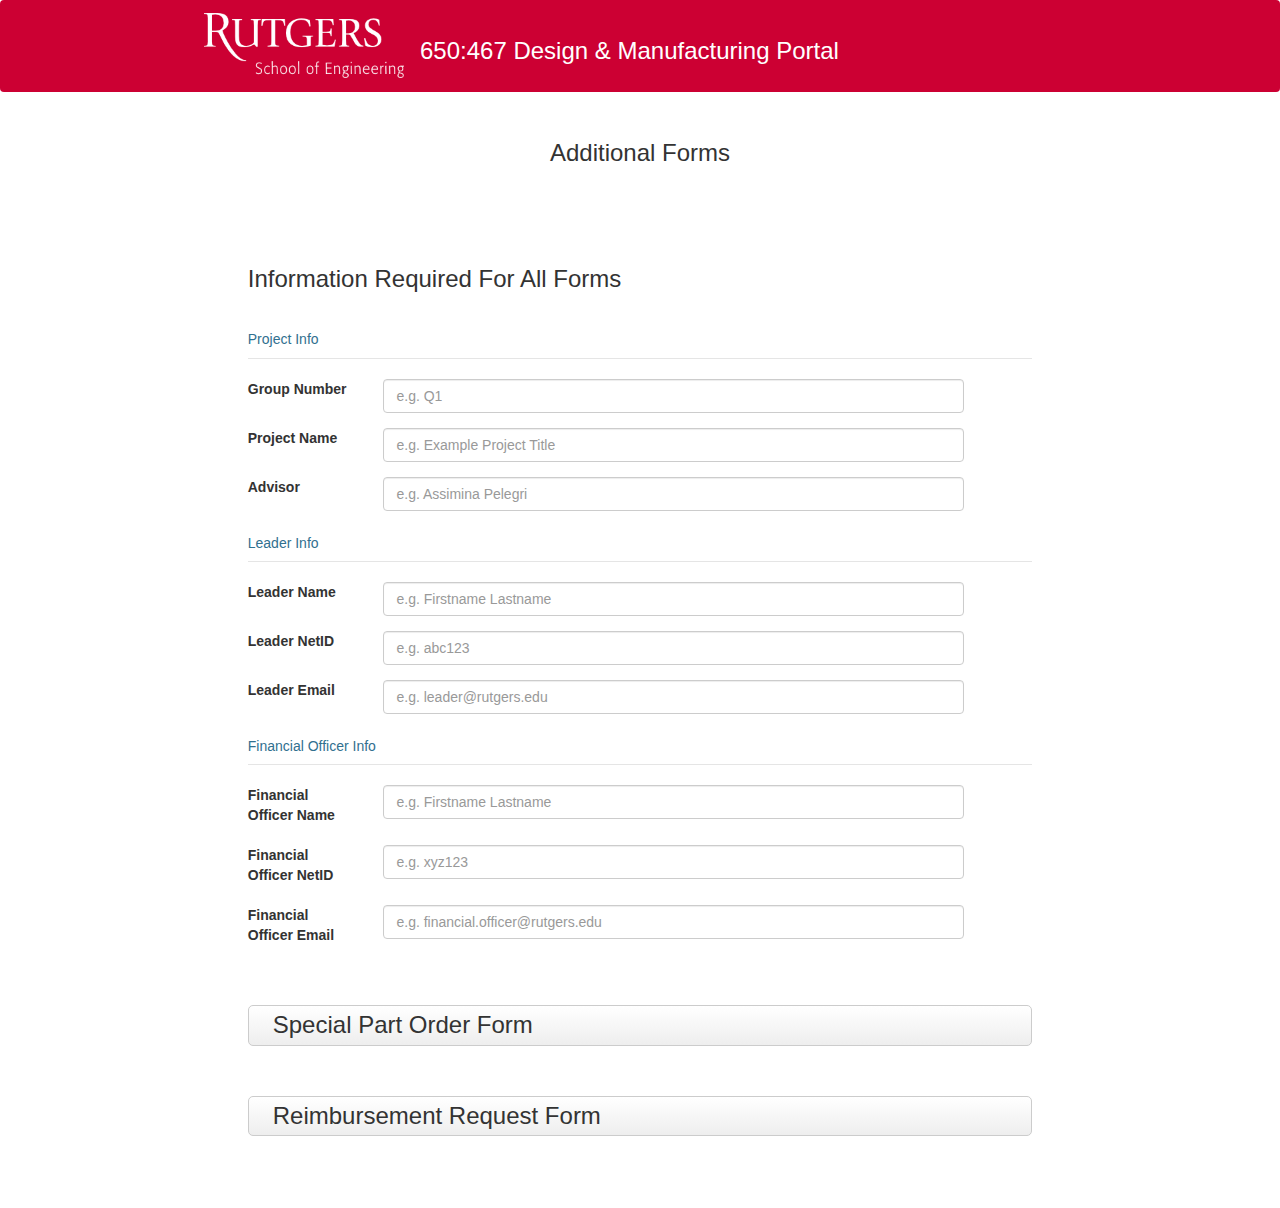
==== forms.html @ 7a42302f "Initial Commit" ====
<!doctype html>
<!--[if lt IE 7]>      <html class="no-js lt-ie9 lt-ie8 lt-ie7" lang=""> <![endif]-->
<!--[if IE 7]>         <html class="no-js lt-ie9 lt-ie8" lang=""> <![endif]-->
<!--[if IE 8]>         <html class="no-js lt-ie9" lang=""> <![endif]-->
<!--[if gt IE 8]><!--> <html class="no-js" lang=""> <!--<![endif]-->
    <head>
        <meta charset="utf-8">
        <meta http-equiv="X-UA-Compatible" content="IE=edge,chrome=1">
        <title>Rutgers MAE | Order Form for 650:467 Design & Manufacturing I</title>
        <meta name="description" content="Rutgers MAE Design and Manufacturing 2016-2017 Order Form">
        <meta name="viewport" content="width=device-width, initial-scale=1">
        <link rel="apple-touch-icon" href="apple-touch-icon.png">

        <link rel="stylesheet" href="css/bootstrap.css">
        <style>
            body {
                padding-top: 50px;
                padding-bottom: 20px;
            }
        </style>
        <link rel="stylesheet" href="css/bootstrap-theme.css">
        <link rel="stylesheet" href="css/main.css">
        <link rel="stylesheet" href="css/override.css">

        <script src="js/vendor/modernizr-2.8.3-respond-1.4.2.min.js"></script>
        <script src="js/vendor/jquery-1.11.2.min.js"></script>
        <script src="js/vendor/jquery-ui.js"></script>
        <script src="js/vendor/bootstrap.min.js"></script>
		<script src="js/vendor/jspdf.debug.js"></script>
		
		<script src="js/main.js"></script>
		<script src="js/ui.js"></script>
		<script src="js/forms.js"></script>
    </head>
    <body>
        <!--[if lt IE 8]>
            <p class="browserupgrade">You are using an <strong>outdated</strong> browser. Please <a href="http://browsehappy.com/">upgrade your browser</a> to improve your experience.</p>
        <![endif]-->
    <nav class="navbar bg-scarlet" role="navigation">
      <div class="container width-100">
        <div class="navbar-header text-center text-vertical-center width-100">
			<div id="nav-logo">
				<img src="./img/logo.png"></img>
			</div>
			<div id="nav-text">
				<h3>650:467 Design & Manufacturing Portal</h3>
			</div>
        </div>
      </div>
    </nav>
	<div class="container padding-2em text-center">
		<h3>Additional Forms</h3>
	</div>
	<div class="container padding-3em">
		<div class="container width-75">
			<h3>Information Required For All Forms</h3>
			<br>
			<form>
				<fieldset id="settings-group-project-info">
					<legend>
						<h5 class="text-info">Project Info</h5>
					</legend>
					<div class="form-group row">
						<label for="settings-group-number" class="col-xs-2 col-form-label">Group Number</label>
						<div class="col-xs-9">
							<input class="form-control form-control-sm" type="text" id="settings-group-number" placeholder="e.g. Q1">
						</div>
					</div>
					<div class="form-group row">
						<label for="settings-project-name" class="col-xs-2 col-form-label">Project Name</label>
						<div class="col-xs-9">
							<input class="form-control form-control-sm" type="text" id="settings-project-name" placeholder="e.g. Example Project Title">
						</div>
					</div>
					<div class="form-group row">
						<label for="settings-advisor" class="col-xs-2 col-form-label">Advisor</label>
						<div class="col-xs-9">
							<input class="form-control form-control-sm" type="text" id="settings-advisor" placeholder="e.g. Assimina Pelegri">
						</div>
					</div>
				</fieldset>
				<fieldset id="settings-group-leader-info">
					<legend>
						<h5 class="text-info">Leader Info</h5>
					</legend>
					<div class="form-group row">
						<label for="settings-leader-name" class="col-xs-2 col-form-label">Leader Name</label>
						<div class="col-xs-9">
							<input class="form-control form-control-sm" type="text" id="settings-leader-name" placeholder="e.g. Firstname Lastname">
						</div>
					</div>
					<div class="form-group row">
						<label for="settings-leader-netid" class="col-xs-2 col-form-label">Leader NetID</label>
						<div class="col-xs-9">
							<input class="form-control form-control-sm" type="text" id="settings-leader-netid" placeholder="e.g. abc123">
						</div>
					</div>
					<div class="form-group row">
						<label for="settings-leader-email" class="col-xs-2 col-form-label">Leader Email</label>
						<div class="col-xs-9">
							<input class="form-control form-control-sm" type="text" id="settings-leader-email" placeholder="e.g. leader@rutgers.edu">
						</div>
					</div>
				</fieldset>
				<fieldset id="settings-financial-officer-info">
					<legend>
						<h5 class="text-info">Financial Officer Info</h5>
					</legend>
					<div class="form-group row">
						<label for="settings-financial-officer-name" class="col-xs-2 col-form-label">Financial Officer Name</label>
						<div class="col-xs-9">
							<input class="form-control form-control-sm" type="text" id="settings-financial-officer-name" placeholder="e.g. Firstname Lastname">
						</div>
					</div>
					<div class="form-group row">
						<label for="settings-financial-officer-netid" class="col-xs-2 col-form-label">Financial Officer NetID</label>
						<div class="col-xs-9">
							<input class="form-control form-control-sm" type="text" id="settings-financial-officer-netid" placeholder="e.g. xyz123">
						</div>
					</div>
					<div class="form-group row">
						<label for="settings-financial-officer-email" class="col-xs-2 col-form-label">Financial Officer Email</label>
						<div class="col-xs-9">
							<input class="form-control form-control-sm" type="text" id="settings-financial-officer-email" placeholder="e.g. financial.officer@rutgers.edu">
						</div>
					</div>
				</fieldset>
			</form>
			<br>
			<h3 class="clickable accordion-toggle" data-toggle="collapse" data-target="#form-special-part-order">Special Part Order Form</h3>
			<form id="form-special-part-order" class="collapse width-85 margin-auto border-light padding-2em">
				<div class="form-group">
					Not available at this time. Check back later.
				</div>
			</form>
			<br>
			<h3 class="clickable accordion-toggle" data-toggle="collapse" data-target="#form-reimbursement">Reimbursement Request Form</h3>
			<form id="form-reimbursement" class="collapse width-85 margin-auto border-light padding-2em">
				<p>
					Please fill in the form below and submit a signed hard copy to request reimbursement approval. All lines are required. Note that incomplete forms will be rejected automatically.
				</p>
				<br>
				<fieldset id="reimbursement-request-payroll-info">
					<legend>
						<h5 class="text-info">Payroll Info</h5>
					</legend>
					<div class="form-group-row text-center">
						<div class="display-inline-block width-40">
							<label for="reimbursement-request-payroll">Group Members on Rutgers Payroll</label>
							<textarea class="form-control" rows="5" id="reimbursement-request-payroll" placeholder="One per line."></textarea>
						</div>
						<div class="display-inline-block padding-1em">&nbsp;</div>
						<div class="display-inline-block width-40">
							<label for="reimbursement-request-not-payroll">Group Members not on Rutgers Payroll</label>
							<textarea class="form-control" rows="5" id="reimbursement-request-not-payroll" placeholder="One per line."></textarea>
						</div>
					</div>
					<br><br>
				</fieldset>
				<fieldset id="reimbursement-request-approved-buyer-info">
					<legend>
						<h5 class="text-info">Approved Buyer</h5>
					</legend>
					<div class="form-group row">
						<label for="reimbursement-request-approved-buyer" class="col-xs-3 col-form-label">Name of Person Buying Item</label>
						<div class="col-xs-9">
							<input class="form-control form-control-sm" type="text" id="reimbursement-request-approved-buyer" placeholder="e.g. Name of your FO">
						</div>
					</div>
					<div class="form-group row">
						<label for="reimbursement-request-approved-payment-method" class="col-xs-3 col-form-label">Payment Method</label>
						<div class="col-xs-9">
							<select class="form-control form-control-sm" id="reimbursement-request-approved-payment-method">
								<option>Visa in Approved Buyer's Name</option>
								<option>MasterCard in Approved Buyer's Name</option>
								<option>Other Credit in Approved Buyer's Name
								<option>Other Debit in Approved Buyer's Name</option>
								<option>Other (explain in an email to TA)</option>
							</select>
						</div>
					</div>
					<div class="form-group row">
						<label for="reimbursement-request-shipping-address" class="col-xs-3 col-form-label">Shipping Address</label>
						<div class="col-xs-9">
							<div class="checkbox">
								<label><input id="reimbursement-request-shipping-address" type="checkbox" value="">I acknowledge that all items must be shipped to the loading dock at 98 Brett Rd in the Approved Buyer's name.</label>
							</div>
						</div>
					</div>
					<br><br>
				</fieldset>
				<fieldset id="reimbursement-request-part-info">
					<legend>
						<h5 class="text-info">Part Info</h5>
					</legend>
					<div class="form-group row">
						<label for="reimbursement-request-part-name" class="col-xs-3 col-form-label">Part Name</label>
						<div class="col-xs-9">
							<input class="form-control form-control-sm" type="text" id="reimbursement-request-part-name" placeholder="e.g. Fast Loop Modules">
						</div>
					</div>
					<div class="form-group row">
						<label for="reimbursement-request-sku" class="col-xs-3 col-form-label">SKU#</label>
						<div class="col-xs-9">
							<input class="form-control form-control-sm" type="text" id="reimbursement-request-sku" placeholder="e.g. MS-02-361">
						</div>
					</div>
					<div class="form-group row">
						<label for="reimbursement-request-vendor" class="col-xs-3 col-form-label">Vendor</label>
						<div class="col-xs-9">
							<input class="form-control form-control-sm" type="text" id="reimbursement-request-vendor" placeholder="e.g. Swagelok">
						</div>
					</div>
					<div class="form-group row">
						<label for="reimbursement-request-vendor-website" class="col-xs-3 col-form-label">Vendor Website</label>
						<div class="col-xs-9">
							<input class="form-control form-control-sm" type="text" id="reimbursement-request-vendor-website" placeholder="e.g. www.swagelok.com">
						</div>
					</div>
					<div class="form-group row">
						<label for="reimbursement-request-vendor-is-manufacturer" class="col-xs-3 col-form-label">Is Vendor the Manufacturer?</label>
						<div class="col-xs-9">
							<select class="form-control form-control-sm" id="reimbursement-request-vendor-is-manufacturer">
								<option>Yes</option>
								<option>No</option>
							</select>
						</div>
					</div>
					<div class="form-group row">
						<label for="reimbursement-request-link-to-part" class="col-xs-3 col-form-label">Link To Part</label>
						<div class="col-xs-9">
							<input class="form-control form-control-sm" type="text" id="reimbursement-request-link-to-part" placeholder="e.g. https://www.swagelok.com/en/Resources/Product-Catalog/Pre-Engineered%20Subsystems">
						</div>
					</div>
					<div class="form-group row">
						<label for="reimbursement-request-price" class="col-xs-3 col-form-label">Unit Price</label>
						<div class="col-xs-9">
							<input class="form-control form-control-sm" type="text" id="reimbursement-request-price" placeholder="e.g. $150">
						</div>
					</div>
					<div class="form-group row">
						<label for="reimbursement-request-quantity" class="col-xs-3 col-form-label">Quantity Requested</label>
						<div class="col-xs-9">
							<input class="form-control form-control-sm" type="text" id="reimbursement-request-quantity" placeholder="e.g. 2">
						</div>
					</div>
					<div class="form-group row">
						<label for="reimbursement-request-category" class="col-xs-3 col-form-label">Item Category On Vendor Site</label>
						<div class="col-xs-9">
							<input class="form-control form-control-sm" type="text" id="reimbursement-request-category" placeholder="e.g. Pre-Engineered Subsystem">
						</div>
					</div>
					<br><br>
				</fieldset>
				<fieldset id="reimbursement-request-part-info">
					<legend>
						<h5 class="text-info">Reimbursement Justification</h5>
					</legend>
					<div class="form-group row">
						<label for="reimbursement-request-item-use" class="col-form-label">How will the item be used in the project?</label>
						<div>
							<textarea class="form-control form-control-sm" id="reimbursement-request-item-use" rows="5" placeholder="i.e. Detailed description of where and how this part will be used. Be as specific as possible."></textarea>
						</div>
					</div>
					<div class="form-group row">
						<label for="reimbursement-request-other-parts-considered" class="col-form-label">What other parts or options did you consider to fulfill the item's stated use?</label>
						<div>
							<textarea class="form-control form-control-sm" id="reimbursement-request-other-parts-considered" rows="3" placeholder="i.e. Comma separated list of other brands, parts, and designs considered to fulfill stated purpose."></textarea>
						</div>
					</div>
					<div class="form-group row">
						<label for="reimbursement-request-justification" class="col-form-label">Please list all reasons for choosing this item over any competitor products or other designs.</label>
						<div>
							<textarea class="form-control form-control-sm" id="reimbursement-request-justification" rows="10" placeholder="i.e. Describe what makes this part so special that you should be approved for a reimbursement. Please pay special attention to why alternatives on Amazon, McMaster, MSC, etc. won't work."></textarea>
						</div>
					</div>
				</fieldset>
				<fieldset id="reimbursement-request-declarations">
					<legend>
						<h5 class="text-info">Declarations</h5>
					</legend>
					<div class="form-group row margin-auto">
						<div>
							<div class="checkbox">
								<label><input id="reimbursement-request-declaration-amazon" type="checkbox" value="">We checked Amazon for similar parts and didn't find anything.</label>
							</div>
						</div>
					</div>
					<div class="form-group row margin-auto">
						<div>
							<div class="checkbox">
								<label><input id="reimbursement-request-declaration-mcmaster" type="checkbox" value="">We checked McMaster-Carr for similar parts and didn't find anything.</label>
							</div>
						</div>
					</div>
					<div class="form-group row margin-auto">
						<div>
							<div class="checkbox">
								<label><input id="reimbursement-request-declaration-approved-vendors" type="checkbox" value="">We checked all Approved Vendors for similar parts and didn't find anything.</label>
							</div>
						</div>
					</div>
					<div class="form-group row margin-auto">
						<div>
							<div class="checkbox">
								<label><input id="reimbursement-request-declaration-avoid" type="checkbox" value="">We tried to avoid using the item, or substituting another item or method.</label>
							</div>
						</div>
					</div>
					<div class="form-group row margin-auto">
						<div>
							<div class="checkbox">
								<label><input id="reimbursement-request-declaration-specialized-order-form" type="checkbox" value="">We submitted a Specialized Order Form for the part, unless otherwise instructed by our TA.</label>
							</div>
						</div>
					</div>
					<div class="form-group row margin-auto">
						<div>
							<div class="checkbox">
								<label><input id="reimbursement-request-declaration-approval" type="checkbox" value="">We understand that submitting this form does not guarantee that our request will be approved.</label>
							</div>
						</div>
					</div>
					<br>
					<div class="form-group row margin-auto has-error">
						<div>
							<div class="checkbox">
								<label><input id="reimbursement-request-declaration-w9" type="checkbox" value="">Our Approved Buyer is not on Payroll, and will fill out and attach a Rutgers Substitute W-9 to this form. (The Substitute W-9 can be found under Resources on Sakai.)</label>
							</div>
						</div>
					</div>
					<br><br>
				</fieldset>
				<div class="text-right padding-1em">
					<button class="btn btn-md btn-danger" id="button-reimbursement-request" type="button">Generate PDF</button>
				</div>
			</form>
		</div>
	</div>

    </body>
</html>
---- css/main.css ----
/* ==========================================================================
   Author's custom styles
   ========================================================================== */
---- css/override.css ----
.display-block{
	display:block;
}
.display-inline-block{
	display:inline-block;
}

.width-100{
	width:100%;
}
.width-85{
	width:85%;
}
.width-75{
	width:75%;
}
.width-70{
	width:70%;
}
.width-65{
	width:65%;
}
.width-50{
	width:50%;
}
.width-25{
	width:25%;
}
.width-20{
	width:20%;
}
.width-15{
	width:15%;
}
.width-20em{
	width:20em;
}
.width-15em{
	width:15em;
}
.width-10em{
	width:10em;
}
.width-auto{
	width:auto;
}

.height-auto{
	height:auto;
}

.margin-auto{
	margin:auto;
}
.margin-25{
	margin:25%;
}
.margin-1em{
	margin:1em;
}
.margin-2em{
	margin:2em;
}

.text-center{
	text-align:center;
}
.text-left{
	text-align:left;
}
.text-right{
	text-align:right;
}
.text-vertical-center{
	margin-top:auto;
	margin-bottom:auto;
	vertical-align: middle;
}
.padding-1em{
	padding:1em;
}
.padding-2em{
	padding:2em;
}
.padding-3em{
	padding:3em;
}

.border-light{
	border:1px solid #cccccc;
}



.dollar-sign{
	position:relative;
	margin-right:-20px;
}
input[type='number']{
	display:inline-block;
	padding-left:20px;
	text-align:left;
}
.btn:focus,.btn:active{
	outline:none!important;
}

.bg-scarlet{
	background:#cc0033; /*red scarlet*/
}

body{
	padding-top:0px;
}


#nav-logo{
	display:inline-block;
	width:18%;
	text-align:left;
	vertical-align:middle;
	padding:1%;
}
#nav-logo img{
	width:100%;
}
#nav-text{
	display:inline-block;
	color:white;
	text-align:center;
	vertical-align:middle;
	margin-right:20%;
}

.menu-button-container{
	padding:0.1em;
	text-align:center;
	vertical-align:middle;
}
.menu-button{
	padding:0em;
	padding-left:6em;
	padding-right:2em;
	min-width:17em;
	text-align:left;
}
.menu-button-icon{
	height:4em;
	margin-left:-4em;
}

.clickable{
	cursor:pointer;
	cursor:hand;
	border:1px solid #cccccc;
	border-radius:5px;
	padding:0.25em;
	padding-left:1em;
	padding-right:2em;
	/* Permalink - use to edit and share this gradient: http://colorzilla.com/gradient-editor/#ffffff+0,eeeeee+100 */
	background: #ffffff; /* Old browsers */
	background: -moz-linear-gradient(top,  #ffffff 0%, #eeeeee 100%); /* FF3.6-15 */
	background: -webkit-linear-gradient(top,  #ffffff 0%,#eeeeee 100%); /* Chrome10-25,Safari5.1-6 */
	background: linear-gradient(to bottom,  #ffffff 0%,#eeeeee 100%); /* W3C, IE10+, FF16+, Chrome26+, Opera12+, Safari7+ */
	filter: progid:DXImageTransform.Microsoft.gradient( startColorstr='#ffffff', endColorstr='#eeeeee',GradientType=0 ); /* IE6-9 */

}
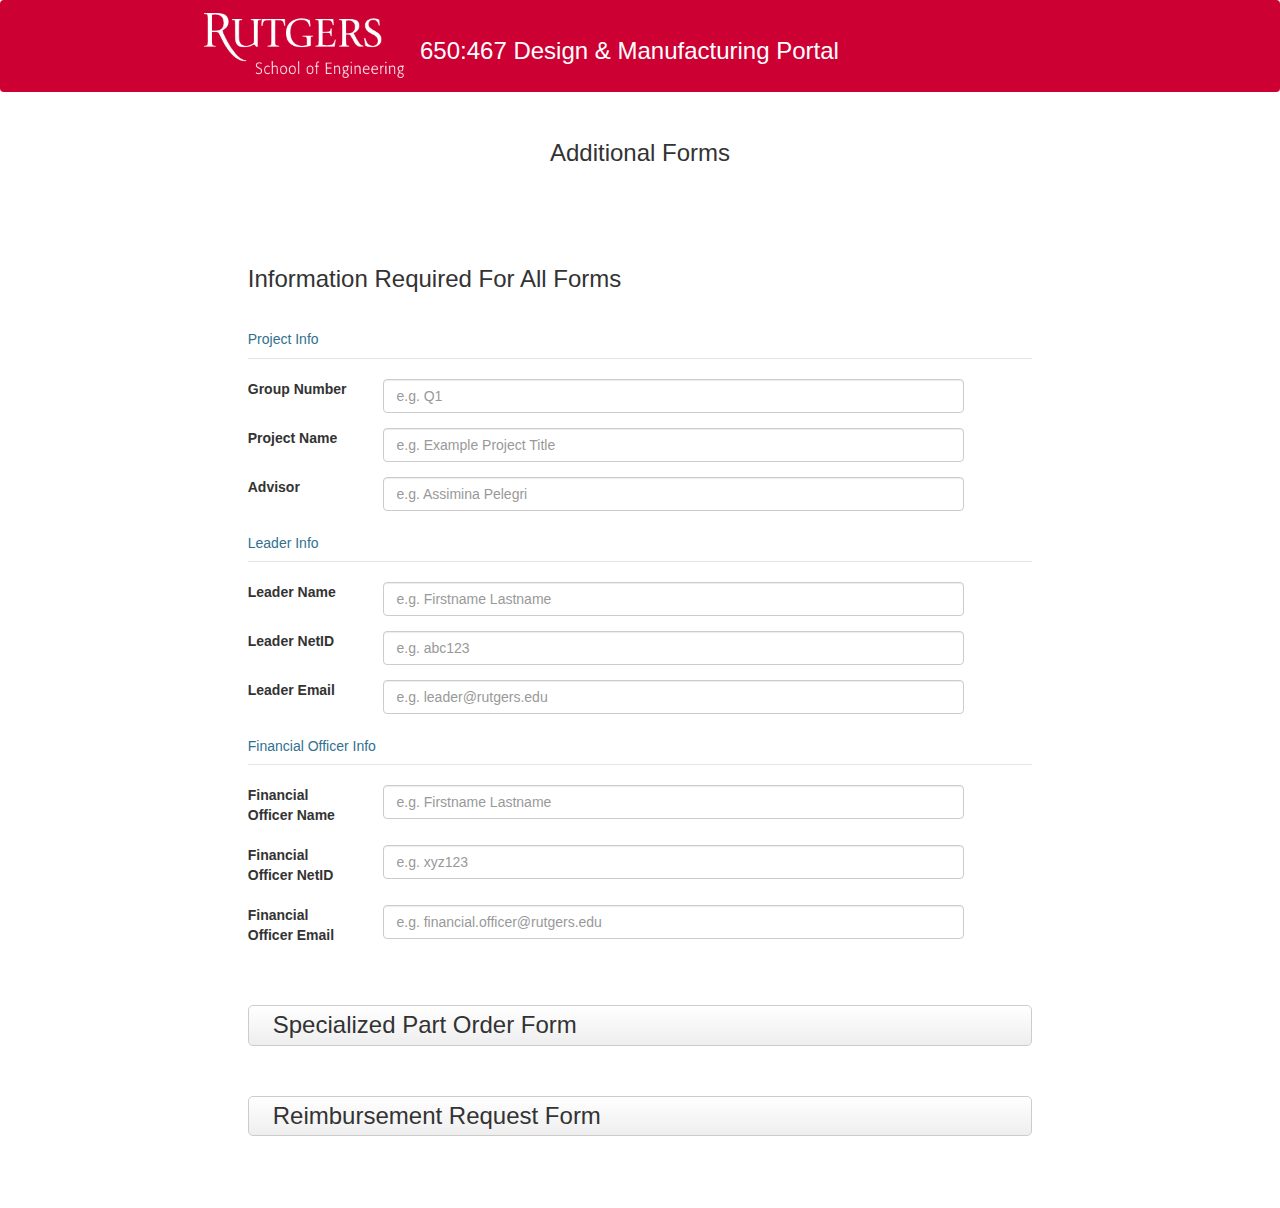
==== commit 265a126a: "Added Specialized Order Form" ====
--- a/forms.html
+++ b/forms.html
@@ -127,10 +127,112 @@
 				</fieldset>
 			</form>
 			<br>
-			<h3 class="clickable accordion-toggle" data-toggle="collapse" data-target="#form-special-part-order">Special Part Order Form</h3>
+			<h3 class="clickable accordion-toggle" data-toggle="collapse" data-target="#form-special-part-order">Specialized Part Order Form</h3>
 			<form id="form-special-part-order" class="collapse width-85 margin-auto border-light padding-2em">
-				<div class="form-group">
-					Not available at this time. Check back later.
+				<p>
+					Please fill in the form below and submit a signed hard copy to request a specialized part. All lines are required. Note that incomplete forms may be rejected.
+				</p>
+				<br>
+				<fieldset id="special-part-order-recipient">
+					<legend>
+						<h5 class="text-info">Recipient Info</h5>
+					</legend>
+					<div class="form-group row">
+						<label for="special-part-order-recipient-name" class="col-xs-2 col-form-label">Recipient Name</label>
+						<div class="col-xs-9">
+							<input class="form-control form-control-sm" type="text" id="special-part-order-recipient-name" placeholder="e.g. Firstname Lastname">
+						</div>
+					</div>
+					<div class="form-group row">
+						<label for="special-part-order-recipient-netid" class="col-xs-2 col-form-label">Recipient NetID</label>
+						<div class="col-xs-9">
+							<input class="form-control form-control-sm" type="text" id="special-part-order-recipient-netid" placeholder="e.g. xyz123">
+						</div>
+					</div>
+					<div class="form-group row">
+						<label for="special-part-order-recipient-email" class="col-xs-2 col-form-label">Recipient Email</label>
+						<div class="col-xs-9">
+							<input class="form-control form-control-sm" type="text" id="special-part-order-recipient-email" placeholder="e.g. recipient@rutgers.edu">
+						</div>
+					</div>
+					<div class="form-group row">
+						<label for="special-part-order-recipient-phone" class="col-xs-2 col-form-label">Recipient Phone</label>
+						<div class="col-xs-9">
+							<input class="form-control form-control-sm" type="text" id="special-part-order-recipient-phone" placeholder="e.g. (555)123-4567">
+						</div>
+					</div>
+				</fieldset>
+				<fieldset id="special-part-order-parts-list">
+					<legend>
+						<h5 class="text-info">Parts List</h5>
+					</legend>
+					<p>Please list all items you are interested in buying from a non-approved vendor.</p>
+					<table class="table table-hover small">
+						<thead>
+							<tr>
+								<td><h5>Vendor</h5></td>
+								<td><h5>Item SKU#</h5></td>
+								<td><h5>Quantity</h5></td>
+								<td><h5>Price/Unit</h5></td>
+								<td><h5>Link to Item</h5></td>
+							</tr>
+						</thead>
+						<tbody class="small" id="items-list">
+							<tr class="items-list-line">
+								<td class="item-vendor"><input type="text" class="form-control item-vendor-input"placeholder="Vendor"></input</td>
+								<td class="item-sku"><input type="text" class="form-control item-sku-input" placeholder="Item SKU#"></input></td>
+								<td class="item-quantity"><input type="text" class="form-control item-quantity-input" placeholder="Quantity"></input></td>
+								<td class="item-price"><input type="text" class="form-control item-price-input" placeholder="0.00"></input></td>
+								<td class="item-link"><input type="text" class="form-control item-link-input" placeholder="http://"></input></td>
+								<td class="text-right">
+									<button type="button" class="btn btn-danger btn-circle button-delete"><i class="glyphicon glyphicon-remove"></i></button>
+								</td>
+							</tr>
+						</tbody>
+					</table>
+					<table class="table">
+						<tbody>
+							<tr>
+								<td></td>
+								<td></td>
+								<td></td>
+								<td></td>
+								<td class="text-right">
+									<button type="button" class="btn btn-success btn-circle button-add"><i class="glyphicon glyphicon-plus-sign"></i></button>
+								</td>
+							</tr>
+						</tbody>
+					</table>
+				</fieldset>
+				<fieldset id="special-part-order-declarations">
+					<legend>
+						<h5 class="text-info">Declarations</h5>
+					</legend>
+					<div class="form-group row margin-auto">
+						<div>
+							<div class="checkbox">
+								<label><input id="special-part-order-declaration-amazon" type="checkbox" value="" checked>We checked Amazon for similar parts and didn't find anything.</label>
+							</div>
+						</div>
+					</div>
+					<div class="form-group row margin-auto">
+						<div>
+							<div class="checkbox">
+								<label><input id="special-part-order-declaration-mcmaster" type="checkbox" value="" checked>We checked McMaster-Carr for similar parts and didn't find anything.</label>
+							</div>
+						</div>
+					</div>
+					<div class="form-group row margin-auto">
+						<div>
+							<div class="checkbox">
+								<label><input id="special-part-order-declaration-approved-vendors" type="checkbox" value="" checked>We checked all Approved Vendors for similar parts and didn't find anything.</label>
+							</div>
+						</div>
+					</div>
+					<br><br>
+				</fieldset>
+				<div class="text-right padding-1em">
+					<button class="btn btn-md btn-danger" id="button-special-part-order" type="button">Generate Files</button>
 				</div>
 			</form>
 			<br>
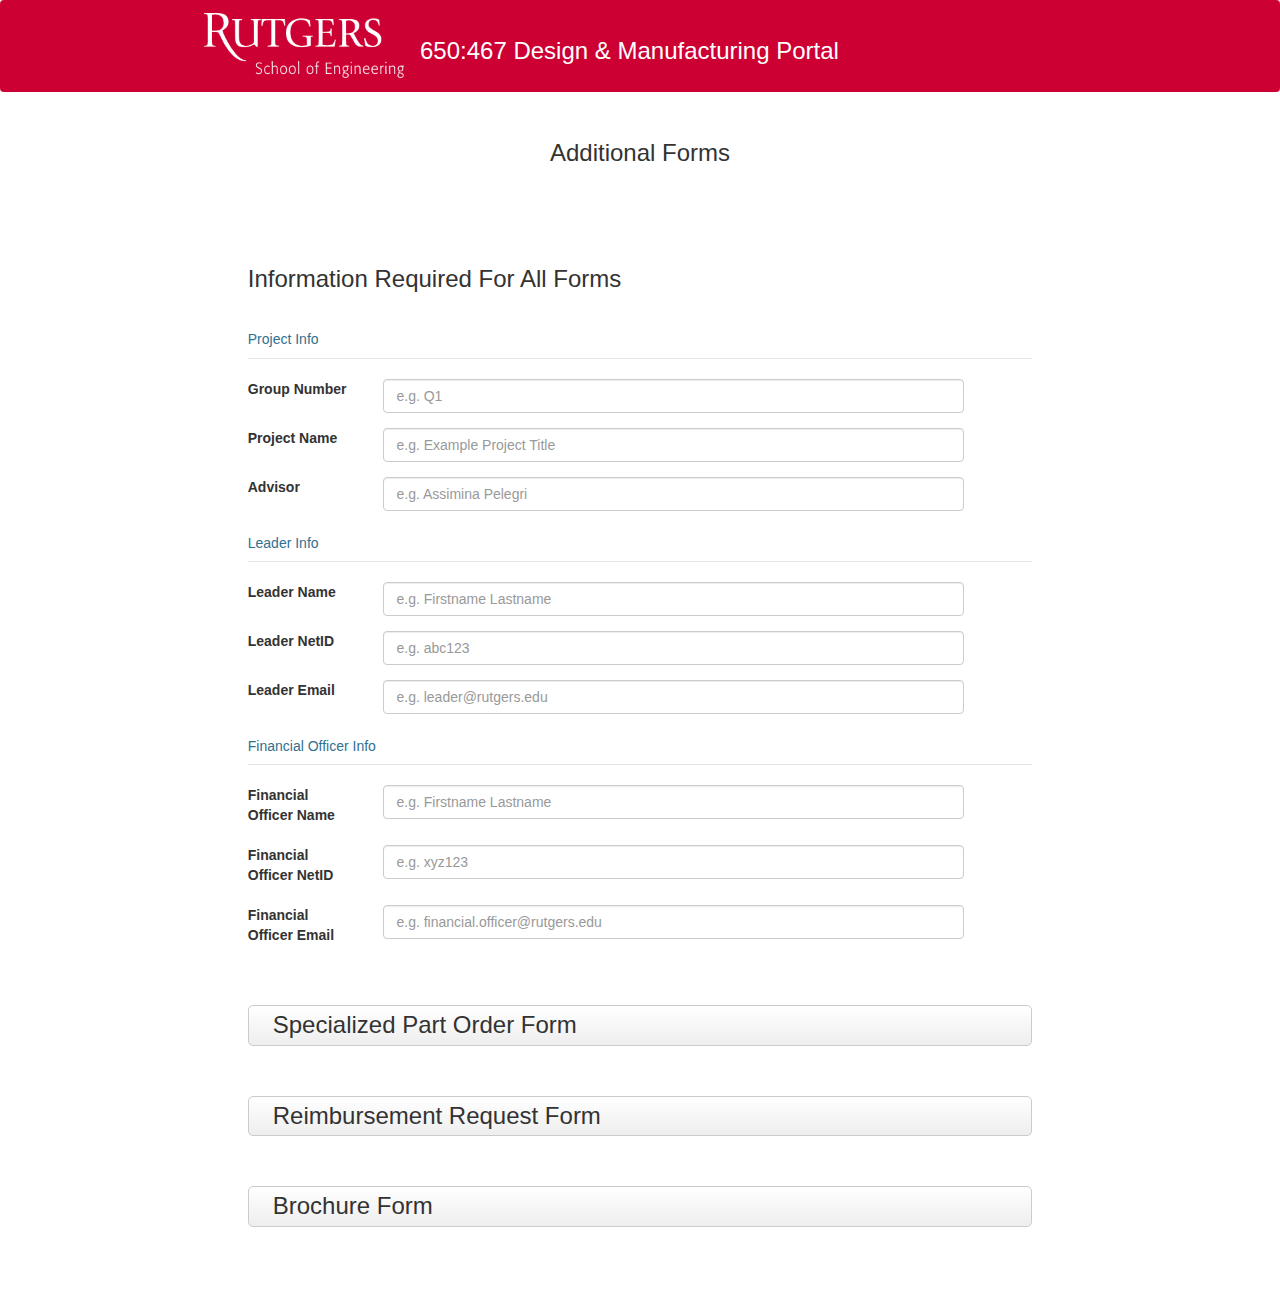
==== commit 7e26ea73: "Added Brochure Form" ====
--- a/forms.html
+++ b/forms.html
@@ -6,7 +6,7 @@
     <head>
         <meta charset="utf-8">
         <meta http-equiv="X-UA-Compatible" content="IE=edge,chrome=1">
-        <title>Rutgers MAE | Order Form for 650:467 Design & Manufacturing I</title>
+        <title>Rutgers MAE | Additional Forms for 650:467 Design & Manufacturing I</title>
         <meta name="description" content="Rutgers MAE Design and Manufacturing 2016-2017 Order Form">
         <meta name="viewport" content="width=device-width, initial-scale=1">
         <link rel="apple-touch-icon" href="apple-touch-icon.png">
@@ -436,6 +436,56 @@
 				<div class="text-right padding-1em">
 					<button class="btn btn-md btn-danger" id="button-reimbursement-request" type="button">Generate PDF</button>
 				</div>
+			</form><br>
+			<h3 class="clickable accordion-toggle" data-toggle="collapse" data-target="#form-brochure">Brochure Form</h3>
+			<form id="form-brochure" class="collapse width-85 margin-auto border-light padding-2em">
+				<p>
+					Please fill in the form below and submit a signed hard copy to ensure the brochure is correct. The TAs reserve the right to edit the final description to fit the limitations of the brochure. All lines are required.
+				</p>
+				<br>
+				<fieldset id="brochure-group-info">
+					<legend>
+						<h5 class="text-info">Group Info</h5>
+					</legend>
+					<div class="form-group-row text-center">
+						<label for="brochure-members">Group Members, Listed Alphabetically</label>
+						<textarea class="form-control" rows="5" id="brochure-members" placeholder="One per line."></textarea>
+					</div>
+					<div class="form-group-row text-center">
+						<label for="brochure-collab">Additional Collaborators, Excluding Sponsors</label>
+						<textarea class="form-control" rows="5" id="brochure-collab" placeholder="Additional members, collaborators from other departments, or additional advisors. Give us as much info as you can. One per line."></textarea>
+					</div>
+					<br><br>
+				</fieldset>
+				<fieldset id="brochure-project-info">
+					<legend>
+						<h5 class="text-info">Project Info</h5>
+					</legend>
+					<div class="form-group row">
+						<label for="brochure-title" class="col-xs-3 col-form-label">Finalized Project Title</label>
+						<div class="col-xs-9">
+							<input class="form-control form-control-sm" type="text" id="brochure-title" placeholder="Full title, e.g. Fabrication of a Mass-Damper System for Buildings">
+						</div>
+					</div>
+					<div class="form-group-row text-center">
+						<label for="brochure-description">Project Description</label>
+						<textarea class="form-control" rows="5" id="brochure-description" placeholder="50 words max."></textarea>
+					</div>
+					<br><br>
+				</fieldset>
+				<fieldset id="brochure-sponsor-info">
+					<legend>
+						<h5 class="text-info">Sponsor Info</h5>
+					</legend>
+					<div class="form-group-row text-center">
+						<label for="brochure-sponsor-list">Sponsor List</label>
+						<textarea class="form-control" rows="5" id="brochure-sponsor-list" placeholder="One per line. Please give us the name of each company, what they gave you, and a link to their company website if possible (or a link to their logo if not), e.g. Company Name. Monetary contributions of $1500 and technical assistance. https://www.company.com/"></textarea>
+					</div>
+					<br><br>
+				</fieldset>
+				<div class="text-right padding-1em">
+					<button class="btn btn-md btn-danger" id="button-brochure" type="button">Generate PDF</button>
+				</div>
 			</form>
 		</div>
 	</div>
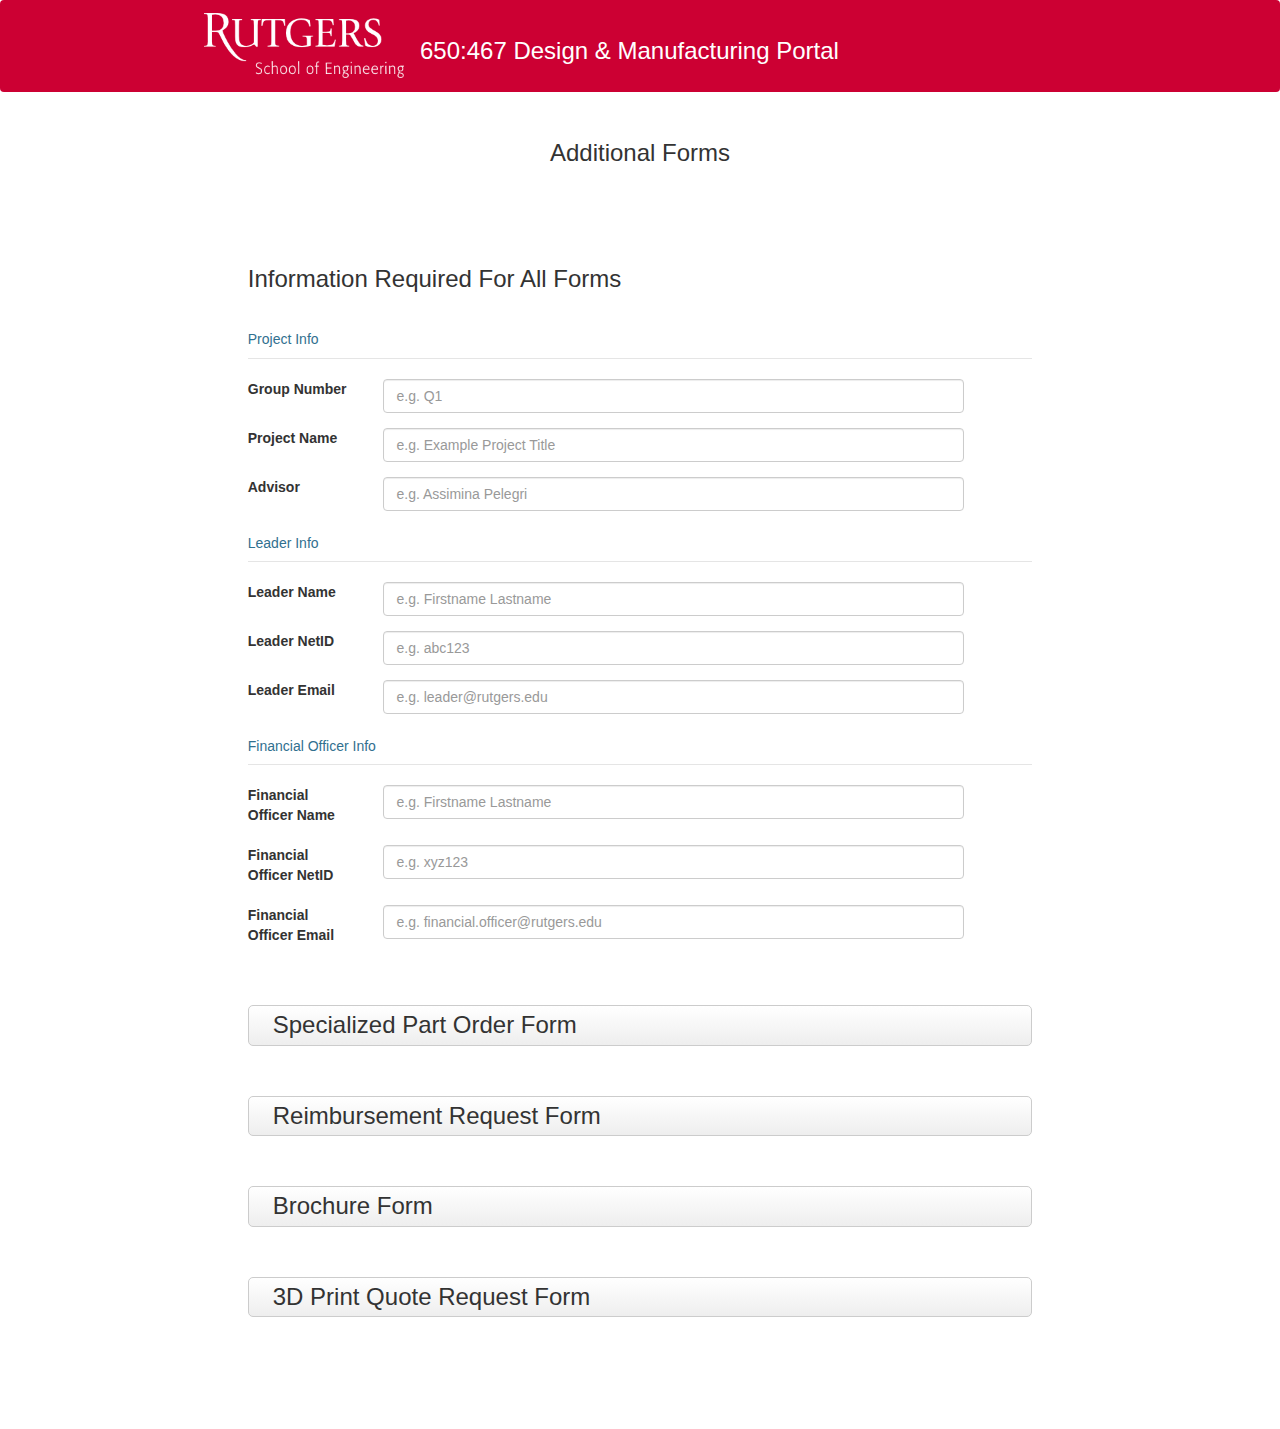
==== commit 2d984f9e: "Added 3D Print Form" ====
--- a/forms.html
+++ b/forms.html
@@ -486,7 +486,88 @@
 				<div class="text-right padding-1em">
 					<button class="btn btn-md btn-danger" id="button-brochure" type="button">Generate PDF</button>
 				</div>
-			</form>
+			</form><br>
+			<h3 class="clickable accordion-toggle" data-toggle="collapse" data-target="#form-3d-print">3D Print Quote Request Form</h3>
+			<form id="form-3d-print" class="collapse width-85 margin-auto border-light padding-2em">
+				<p>
+					Please fill in the form below and take a printout of the generated PDF and your part files to John Petrowski (MAE) or Lee Pagenkopf (Livi Makerspace) to get a quote for your 3D print. Once you get a quote, bring the quote to your advisor to be signed and give the signed form to your TA.
+					<br><br>
+					If you want a quote from both MAE and Makerspace, print two copies of the pdf (one each).
+					<br><br>
+					All lines are required.
+				</p>
+				<br>
+				<fieldset id="3d-print-recipient">
+					<legend>
+						<h5 class="text-info">Recipient Info</h5>
+					</legend>
+					<div class="form-group row">
+						<label for="3d-print-recipient-name" class="col-xs-2 col-form-label">Recipient Name</label>
+						<div class="col-xs-9">
+							<input class="form-control form-control-sm" type="text" id="3d-print-recipient-name" placeholder="e.g. Firstname Lastname">
+						</div>
+					</div>
+					<div class="form-group row">
+						<label for="3d-print-recipient-netid" class="col-xs-2 col-form-label">Recipient NetID</label>
+						<div class="col-xs-9">
+							<input class="form-control form-control-sm" type="text" id="3d-print-recipient-netid" placeholder="e.g. xyz123">
+						</div>
+					</div>
+					<div class="form-group row">
+						<label for="3d-print-recipient-email" class="col-xs-2 col-form-label">Recipient Email</label>
+						<div class="col-xs-9">
+							<input class="form-control form-control-sm" type="text" id="3d-print-recipient-email" placeholder="e.g. recipient@rutgers.edu">
+						</div>
+					</div>
+					<div class="form-group row">
+						<label for="3d-print-recipient-phone" class="col-xs-2 col-form-label">Recipient Phone</label>
+						<div class="col-xs-9">
+							<input class="form-control form-control-sm" type="text" id="3d-print-recipient-phone" placeholder="e.g. (555)123-4567">
+						</div>
+					</div>
+				</fieldset>
+				<fieldset id="3d-print-details">
+					<legend>
+						<h5 class="text-info">Print Details</h5>
+					</legend>
+					<div class="form-group row">
+						<label for="3d-print-part-name" class="col-xs-3 col-form-label">File/Part Name</label>
+						<div class="col-xs-9">
+							<input class="form-control form-control-sm" type="text" id="3d-print-part-name" placeholder="e.g. q1_sphere_bot.stl">
+						</div>
+					</div>
+					<div class="form-group row">
+						<label for="3d-print-part-description" class="col-xs-3 col-form-label">File/Part Descriptor</label>
+						<div class="col-xs-9">
+							<input class="form-control form-control-sm" type="text" id="3d-print-part-description" placeholder="e.g. Q1 Sphere Bottom">
+						</div>
+					</div>
+					<div class="form-group row">
+						<label for="3d-print-options-deadline" class="col-xs-3 col-form-label">Print Options</label>
+						<div class="col-xs-9">
+							<div class="checkbox">
+								<label><input id="3d-print-options-deadline" type="checkbox" value="">We have a tight print deadline - please contact us.</label>
+							</div>
+							<div class="checkbox">
+								<label><input id="3d-print-options-deadline" type="checkbox" value="">We'd like to meet to discuss our options. (MAE Only)</label>
+							</div>
+						</div>
+					</div>
+					<div class="form-group row">
+						<label for="3d-print-options-preferences" class="col-xs-3 col-form-label">MAE Printer Selection</label>
+						<div class="col-xs-9">
+							<select class="form-control form-control-sm" id="3d-print-options-preferences">
+								<option value="nopref" selected>No Printer Preference - Choose Whichever's Available</option>
+								<option value="polyjet">Polyjet Preferred ($73.85/hr)</option>
+								<option value="fdm">FDM Preferred ($20.62/hr)</option>
+							</select>
+						</div>
+					</div>
+				</fieldset>
+				<br><div class="text-right padding-1em">
+					<button class="btn btn-md btn-danger" id="button-3d-print" type="button">Generate PDF</button>
+				</div>
+			</form><br><br>
 		</div>
 	</div>
 
